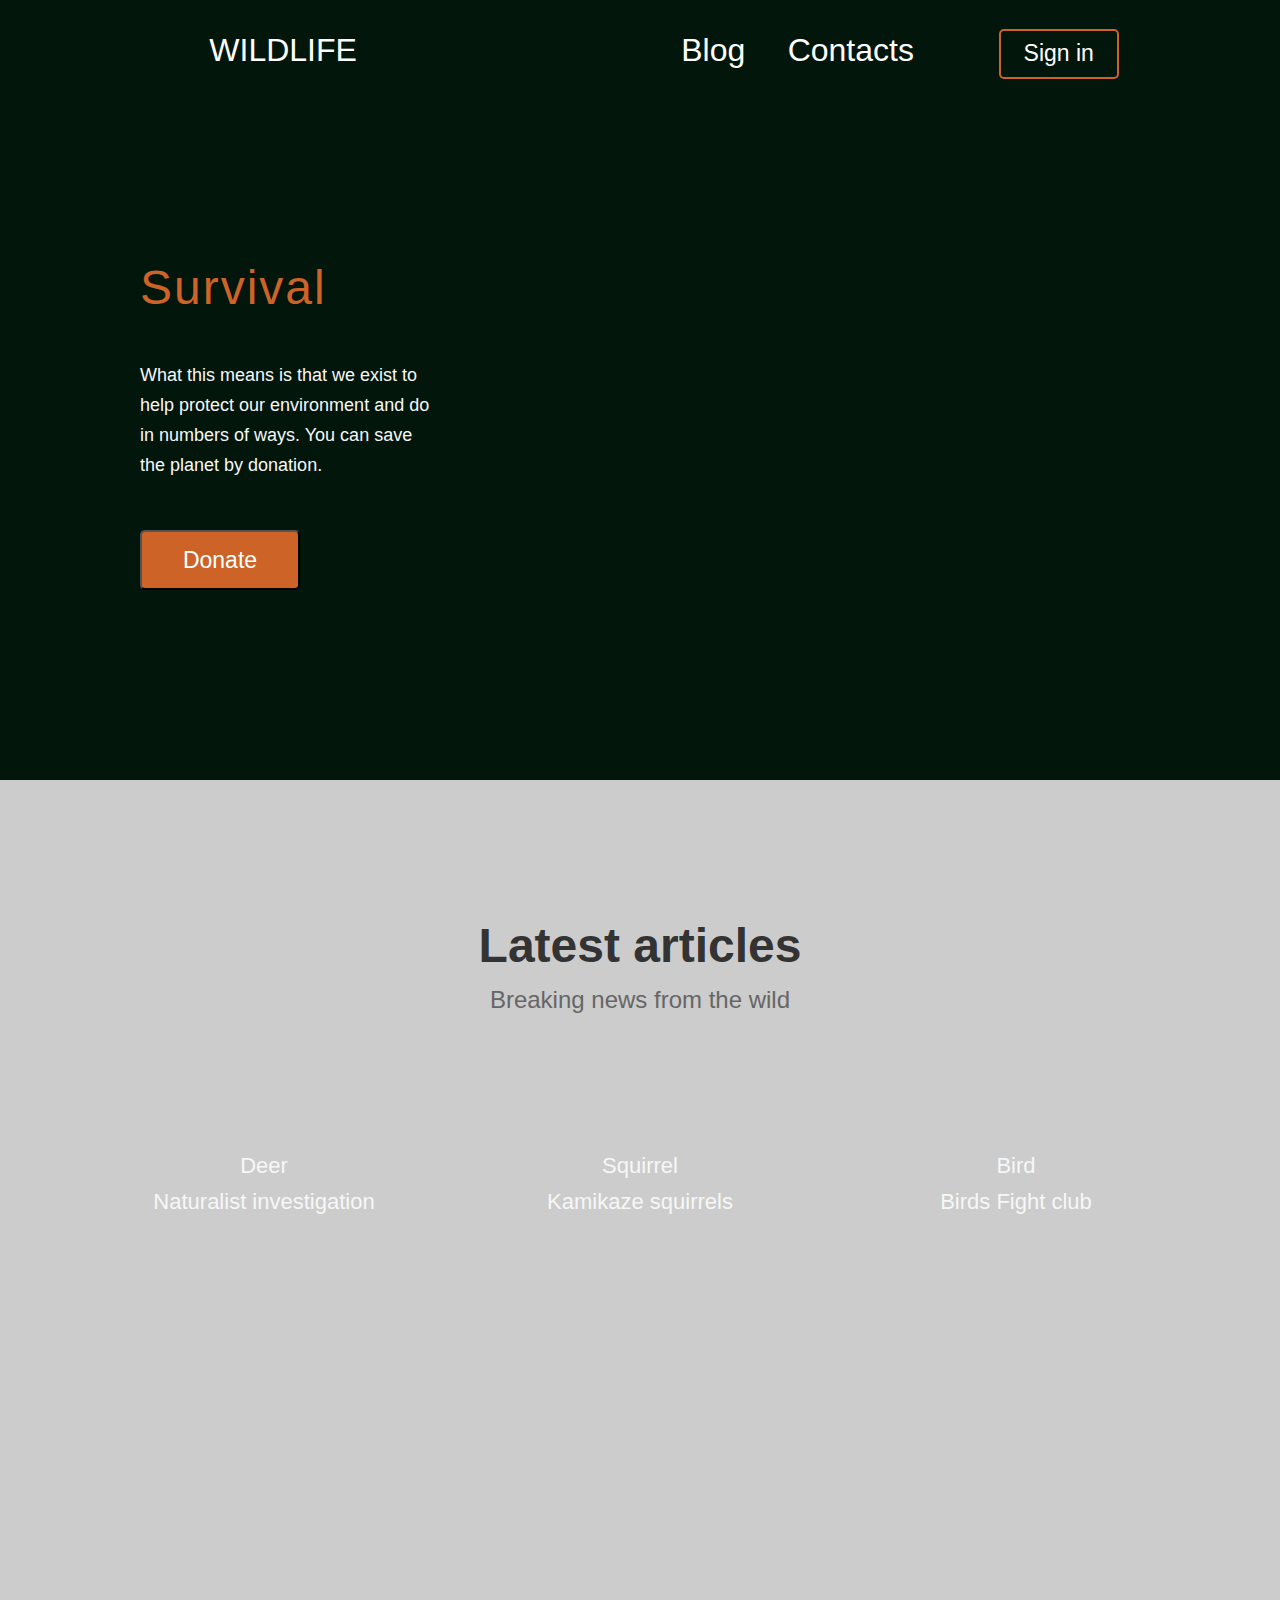
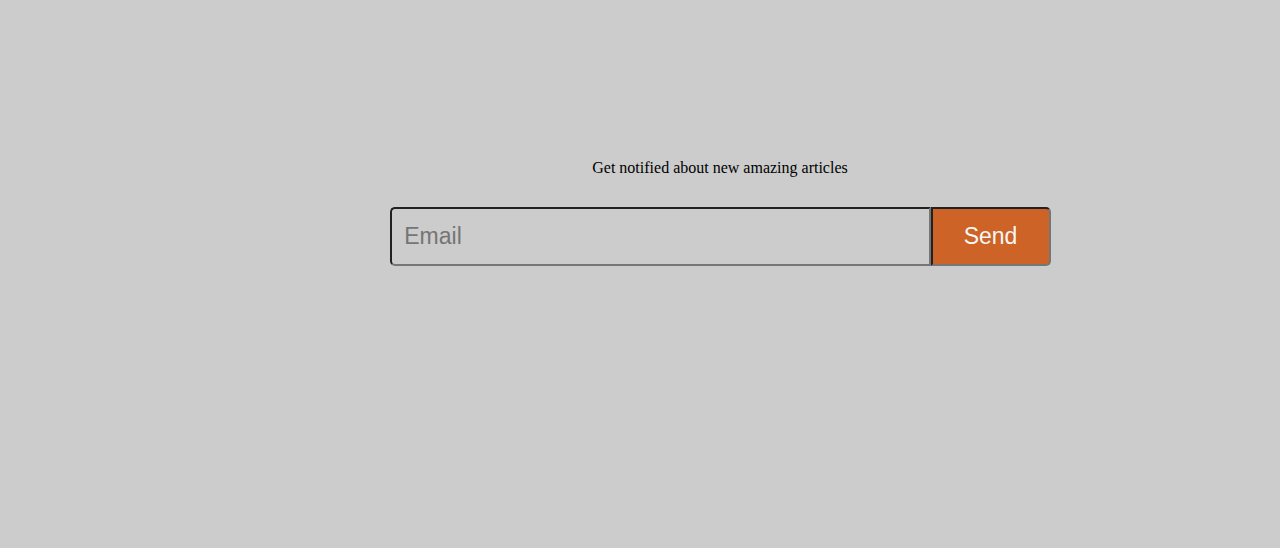
==== wildlife-footer/index.html @ 3e08765e "init:start" ====
<!DOCTYPE html>
<html lang="en">
<head>
  <meta charset="UTF-8">
  <meta http-equiv="X-UA-Compatible" content="IE=edge">
  <meta name="viewport" content="width=device-width, initial-scale=1.0">
  <link rel="stylesheet" href="style.css">
  <title>Wildlife</title>
</head>
<body>
    <div class="wrepper">
        <header class="header">
        <div class="left">
            <nav class="mleft">
                <ul class="wal">
                    <li><img src="/imogi/path0.svg" alt=""></li>
                    <li class="mi"><a href="#">WILDLIFE</a></li>
                </ul>    
            </nav>
            <div class="otstup"></div>
            <div class="survival">
                <ul class="surv_list">
                    <li class="el1">Survival</li>
                    <li class="el2">What this means is that we exist to help protect our environment and do in numbers of ways. You can save the planet by donation.</li>
                    <li><button class="donat">Donate</button></li>
                </ul>
            </div>
        </div>
        <div class="right">
            <nav class="menu">
            <ul class="ml">
                <li class="mi">
                <a href="#" class="mli">Blog</a>
                </li>
                <li class="mi">
                <a href="#" class="mli">Contacts</a>
                </li>
                <li class="mi">
                <img src="/imogi/Vector.svg" alt="" class="">
                </li>
                <li class="mi">
                <button href="#" class="button">Sign in</button>
                </li>
            </ul>
            </nav>
        </div>
        </header>
    </div>

    <div class="wr">
        <div class="la">
            <div class="Zagl">
                <ul>
                    <li><h1 class="sl">Latest articles</h1></li>
                    <li class="pl">Breaking news from the wild</li>
                </ul>
            </div>
            <div class="bs">
                <div class="b"><a href="#"><img src="/imogi/bl0.svg" alt="" ></a></div>
                <div class="b1">
                    <div class="box2"></div>
                    <ul class="b">
                        <li class="txt_bl1">Deer</li>
                        <li class="txt_bl1">Naturalist investigation</li>
                    </ul>
                </div>
                <div class="b2">
                    <div class="box2"></div>
                    <ul class="b">
                        <li class="txt_bl1">Squirrel</li>
                        <li class="txt_bl1">Kamikaze squirrels</li>
                    </ul>
                </div>
                <div class="b3">
                    <div class="box2"></div>
                    <ul class="b">
                        <li class="txt_bl1">Bird</li>
                        <li class="txt_bl1">Birds Fight club</li>
                    </ul>
                </div>
                <div class="b"><a href="#"><img src="/imogi/bl01.svg" alt=""></a></div>
            </div>
            <div class="ta">
                <div class="txt">
                    Get notified about new amazing articles
                </div>
                <div class="form">
                    <form action="">
                        <div class="f">
                            <input type="text" placeholder="  Email" class="eml">
                            <input type="subm" class="send" value="Send">
                        </div>
                    </form>
                </div>
            </div>
        </div>
    </div>
</body>
</html>
---- wildlife-footer/style.css ----
* {
    padding: 0;
    margin: 0;
    list-style-type: none;
    box-sizing: border-box;
}
body {
    background-color: #02160b
}
.wrepper {
    display: flex;
    justify-content: center;
}
.header {
    background-image: url(/imogi/Rectangle.jpg);
    background-position: center;
    height: 780px;
    width: 100%;
    max-width: 1440px;
    display: flex;
    justify-content: space-around;
}
a {
    text-decoration: none;
    color: white;
}

.left {
    padding-top: 20px;
    width: 100%;
    max-width: 240px;
    height: 60px;
}
.mleft{
    font-size: 32px;
    font-weight: 400;
    line-height: 60px; 
    font-family: -apple-system, BlinkMacSystemFont, 'Segoe UI', Roboto, Oxygen, Ubuntu, Cantarell, 'Open Sans', 'Helvetica Neue', sans-serif;  
    font-style: normal;
    text-align: left;          
}
.wal {
    display: flex;
    justify-content: space-around;      
}

.right {
    padding-top: 20px;
    width: 100%;
    max-width: 480px;
    height: 60px;
}
.menu {
    font-size: 32px;
    font-weight: 400;
    line-height: 60px; 
    font-family: -apple-system, BlinkMacSystemFont, 'Segoe UI', Roboto, Oxygen, Ubuntu, Cantarell, 'Open Sans', 'Helvetica Neue', sans-serif;     
}
.ml {
    display: flex;
    justify-content: space-around;
}
.button {
    height: 50px;
    width: 120px;
    font-family: -apple-system, BlinkMacSystemFont, 'Segoe UI', Roboto, Oxygen, Ubuntu, Cantarell, 'Open Sans', 'Helvetica Neue', sans-serif;
    font-size: 23px;
    font-weight: 400;
    line-height: 27px;
    letter-spacing: 0em;
    text-align: center;
    border: 2px solid #CD6326;
    box-sizing: border-box;
    border-radius: 5px;
    background-color: Transparent;
    color: white;
}

.mi:hover {
    transform: translateY(-5px);
    transition: .6s ease;
}

.otstup {
    height: 180px;
}
.survival {

    width: 274px;
    height: 340px;
}
.surv_list {
    font-family: -apple-system, BlinkMacSystemFont, 'Segoe UI', Roboto, Oxygen, Ubuntu, Cantarell, 'Open Sans', 'Helvetica Neue', sans-serif;
}
.el1 {
    font-size: 48px;
    letter-spacing: 2px;
    color: #CD6326;
    width: 200px;
    height: 100px;
}
.el2 {
    width: 300px;
    height: 170px;
    left: 120px;
    top: 322px;
    font-size: 18px;
    color: #F7F7F7;
    line-height: 30px;
}
.donat {
    width: 160px;
    height: 60px;
    left: 120px;
    top: 479px;
    background: #CD6326;  
    border-radius: 5px;    
    line-height: 27px;
    text-align: center;
    font-size: 23px;
    color: white;
}
.donat:hover {
    transform: translateY(-5px);
    transition: .6s ease;
}


.wr {
    display: flex;
    justify-content: center;
}
.la {
    background-color:#CCCCCC;
    max-width: 1440px;
    width: 100%;
    height: 1368px;
}

.Zagl {
    height: 368px;
    display: flex;
    align-items: center;
    justify-content: center;
}
.sl {
    font-family: -apple-system, BlinkMacSystemFont, 'Segoe UI', Roboto, Oxygen, Ubuntu, Cantarell, 'Open Sans', 'Helvetica Neue', sans-serif;
    font-size: 48px;
    line-height: 72px;
    text-align: center;
    color: #333333;
}
.pl {
    font-family: -apple-system, BlinkMacSystemFont, 'Segoe UI', Roboto, Oxygen, Ubuntu, Cantarell, 'Open Sans', 'Helvetica Neue', sans-serif;
    font-size: 24px;
    line-height: 36px;
    color: #666666;
    text-align: center;
}

.bs {
    height: 360px;
    width: 100%;
    max-width: 1440px;
    display: flex;
    justify-content: space-around;
    align-items: center;
}

.b1 {
    background-image: url(/imogi/bl1.svg);
    width: 300px;
    height: 360px;
}
.b2 {
    background-image: url(/imogi/bl2.svg);
    width: 300px;
    height: 360px;
}
.b3 {
    background-image: url(/imogi/bl3.svg);
    width: 300px;
    height: 360px;
}

.b {
    font-size: 22px;
    line-height: 36px;
    text-align: center;
    color: #F7F7F7;
    font-family: -apple-system, BlinkMacSystemFont, 'Segoe UI', Roboto, Oxygen, Ubuntu, Cantarell, 'Open Sans', 'Helvetica Neue', sans-serif;
}

.b:hover {
    transform: scale(-1);
    transition: 2s;
}

img { pointer-events: none; }

.ta {
    width: 1440px;
    height: 638px;
    display: flex;
    justify-content: center;
    align-items: center;
    flex-direction: column;
}
.text {
    font-family: -apple-system, BlinkMacSystemFont, 'Segoe UI', Roboto, Oxygen, Ubuntu, Cantarell, 'Open Sans', 'Helvetica Neue', sans-serif;
    font-size: 27px;
    line-height: 40px;
    color: #333333;
}

.form {
    margin: 30px;
}

.f {
    display: flex;
}

.eml {
    width: 541px;
    height: 59px;
    font-family: -apple-system, BlinkMacSystemFont, 'Segoe UI', Roboto, Oxygen, Ubuntu, Cantarell, 'Open Sans', 'Helvetica Neue', sans-serif;
    font-size: 23px;
    line-height: 27px;
    color: #666666;
    background-color: #CCCCCC;
    border-radius: 5px 0px 0px 5px;
}

.send {
    border-radius: 0px 5px 5px 0px;
    width: 120px;
    height: 59px;
    font-family: -apple-system, BlinkMacSystemFont, 'Segoe UI', Roboto, Oxygen, Ubuntu, Cantarell, 'Open Sans', 'Helvetica Neue', sans-serif;
    font-size: 23px;
    line-height: 27px;
    align-items: center;
    text-align: center;
    color: #F7F7F7;
    background: #CD6326;
}
.send:active {
    background-color: darkgrey;
}
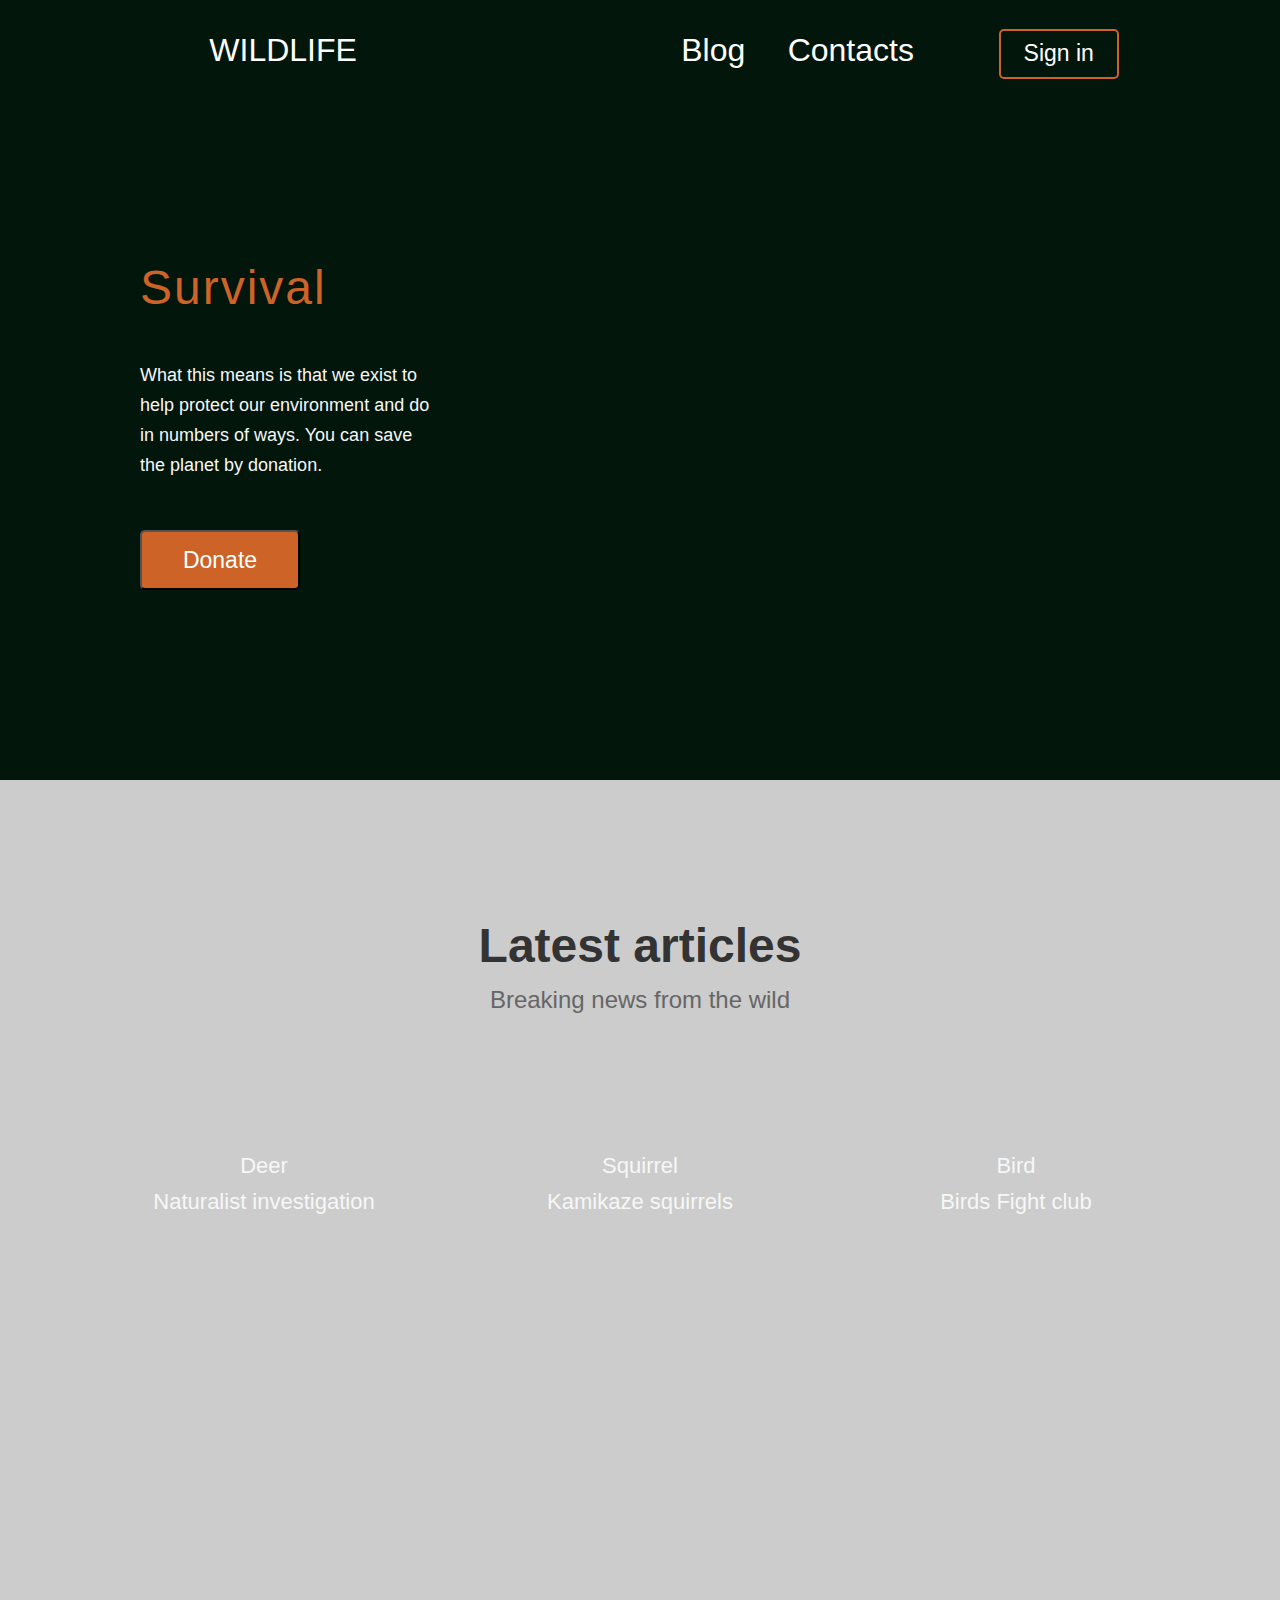
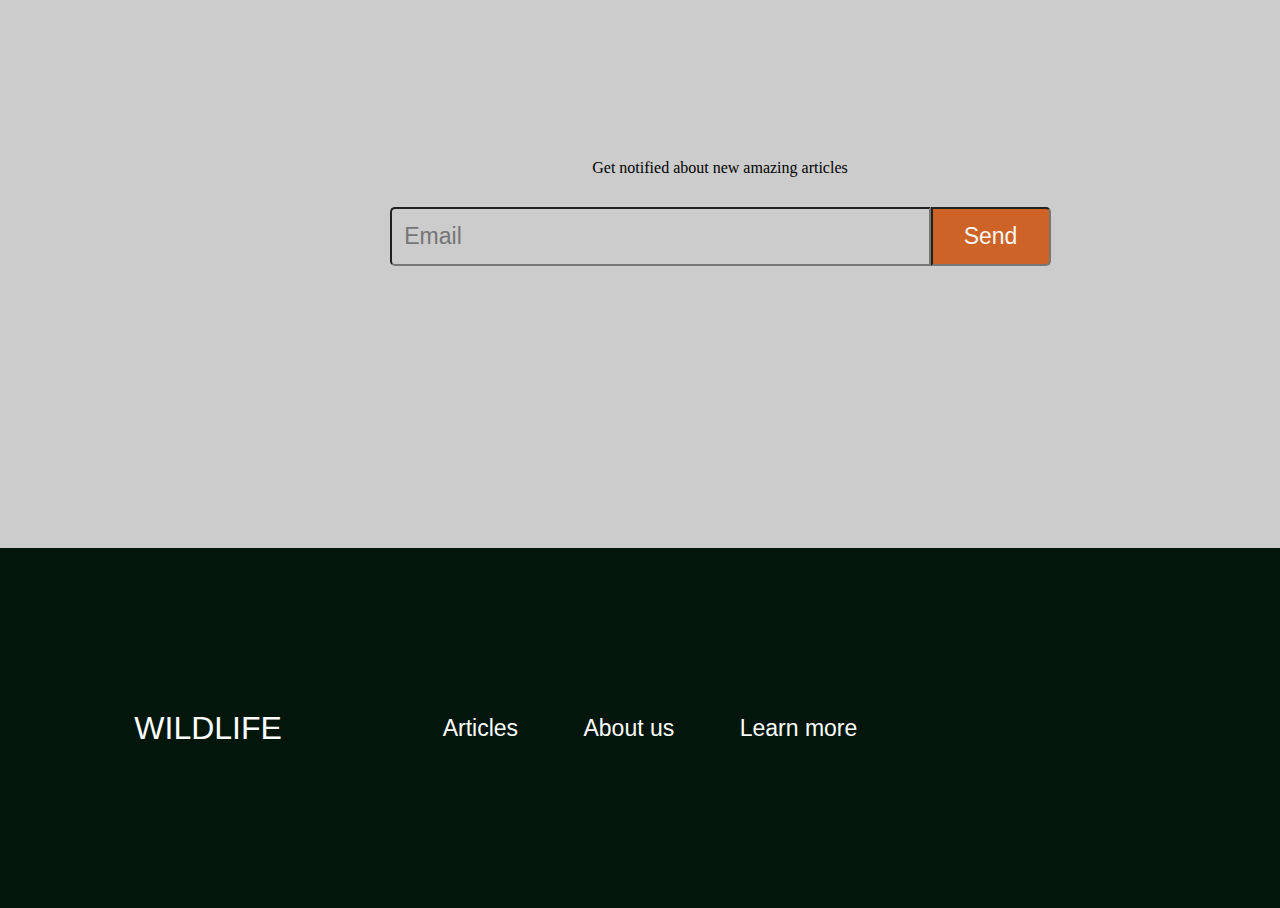
==== commit a23c50ae: "init:fin" ====
--- a/wildlife-footer/index.html
+++ b/wildlife-footer/index.html
@@ -95,5 +95,33 @@
             </div>
         </div>
     </div>
+
+    <div class="wf">
+        <footer class="f">
+            <div class="pdb">
+                <nav class="nz">
+                    <div><a href="#" ><img src="/imogi/path0.svg" alt=""></a></div>
+                    <div><a href="#">WILDLIFE</a></div>
+                </nav>
+                <nav class="sp2">
+                <ul class="ul2">
+                    <li><a href="#" class="an">Articles</a></li>
+                    <li><a href="#" class="an">About us</a></li>
+                    <li><a href="#" class="an">Learn more</a></li>
+                </ul>
+                </nav>
+                <nav class="sp3">
+                <ul class="ul3">
+                    <li><a href="#" class="ani"><img src="/imogi/Frame-1.svg" alt=""></a></li>
+                    <li><a href="#" class="ani"><img src="/imogi/Frame-2.svg" alt=""></a></li>
+                    <li><a href="#" class="ani"><img src="/imogi/Frame-3.svg" alt=""></a></li>
+                    <li><a href="#" class="ani"><img src="/imogi/Frame.svg" alt=""></a></li>
+                </ul>
+                </nav>
+            </div>
+        </footer>
+    </div>
+
+
 </body>
 </html>--- a/wildlife-footer/style.css
+++ b/wildlife-footer/style.css
@@ -251,20 +251,86 @@
 
 
 
-
-
-
-
-
-
-
-
-
-
-
-
-
-
-
-
-
+.wf {
+    display: flex;
+    justify-content: center; 
+}
+.f { 
+    width: 100%;
+    max-width: 1440px;
+    background-image: url(/imogi/niz.jpg);
+}
+.pdb {
+    display: flex;
+    justify-content: space-around;
+    align-items: center;
+    width: 100%;
+    height: 360px;
+    max-width: 1440px;      
+}
+
+.sp2 {
+    width: 480px;
+    height: 60px;
+    display: flex;
+    align-items: center;
+    justify-content: space-around;
+}
+.sp3 {
+    width: 240px;
+    height: 60px;
+    display: flex;
+    align-items: center;
+}
+
+.ul2 {
+    display: flex;
+    justify-content: space-around;  
+    width: 100%;
+    font-family: -apple-system, BlinkMacSystemFont, 'Segoe UI', Roboto, Oxygen, Ubuntu, Cantarell, 'Open Sans', 'Helvetica Neue', sans-serif;
+    font-size: 23px;
+    line-height: 60px;
+}
+.ul3 {
+    width: 100%;
+    display: flex;
+    justify-content: space-around;
+}
+
+.nz {
+    height: 60px;
+    width: 260px;
+    font-size: 32px;
+    font-weight: 400;
+    line-height: 60px; 
+    font-family: -apple-system, BlinkMacSystemFont, 'Segoe UI', Roboto, Oxygen, Ubuntu, Cantarell, 'Open Sans', 'Helvetica Neue', sans-serif;  
+    display: flex;
+    justify-content: space-around;
+}
+
+.an:hover {
+    transform: scale(1.2);
+    transition: .6s;
+}
+.ani:hover {
+    transform: rotate(360deg);
+    transition: .6s;
+}
+
+
+
+
+
+
+
+
+
+
+
+
+
+
+
+
+
+
